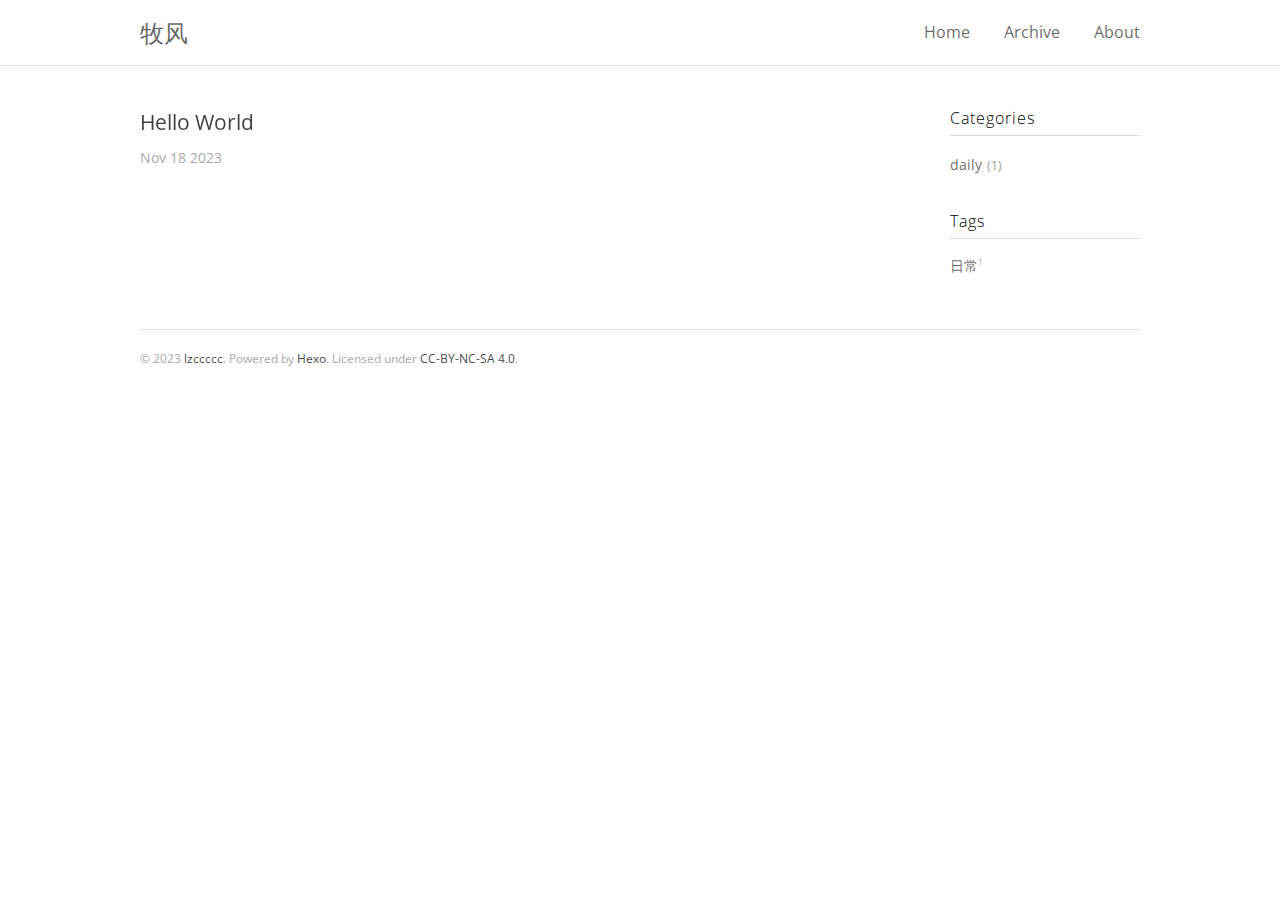
==== index.html @ 40849159 "update!" ====
<!DOCTYPE html>
<html lang="">
  <head>
    
<meta charset="UTF-8"/>
<meta http-equiv="X-UA-Compatible" content="IE=edge" />
<meta name="viewport" content="width=device-width,user-scalable=no,initial-scale=1,minimum-scale=1,maximum-scale=1">


<meta http-equiv="Cache-Control" content="no-transform" />
<meta http-equiv="Cache-Control" content="no-siteapp" />



  <meta name="description" content="lzccccc"/>








    <link rel="alternate" href="/default" title="牧风" >




    <link rel="shortcut icon" type="image/x-icon" href="/favicon.ico?v=1.1"/>



<link rel="canonical" href="https://lzc.ink/"/>


<meta name="description" content="lzccccc">
<meta property="og:type" content="website">
<meta property="og:title" content="牧风">
<meta property="og:url" content="https://lzc.ink/index.html">
<meta property="og:site_name" content="牧风">
<meta property="og:description" content="lzccccc">
<meta property="og:locale" content="en_US">
<meta property="article:author" content="lzccccc">
<meta name="twitter:card" content="summary">


<link rel="stylesheet" type="text/css" href="/css/style.css?v=1.1"/>
<link href='https://fonts.googleapis.com/css?family=Open+Sans' rel='stylesheet'>





<script type="text/javascript">
  var themeConfig = {
    fancybox: {
      enable: false
    },
  };
</script>




    





    





    <title> 牧风 - lzccccc</title>
  <meta name="generator" content="Hexo 7.0.0"></head>

  <body>
    <div id="main-container">
      <header id="mnh-header"><div class="site-header-inner">
    <h1 class="site-title">
        <a href="/." class="logo">牧风</a>
    </h1>

    <nav id="nav-top">
        
            <ul id="menu-top" class="nav-top-items">
                
                    <li class="menu-item">
                        <a href="/">
                            
                            
                                Home
                            
                        </a>
                    </li>
                
                    <li class="menu-item">
                        <a href="/archives">
                            
                            
                                Archive
                            
                        </a>
                    </li>
                
                    <li class="menu-item">
                        <a href="/about">
                            
                            
                                About
                            
                        </a>
                    </li>
                
                
            </ul>
        
    </nav>

</div>

      </header>
      <div id="mnh-content">
        
    <div id="primary" class="home">
        
            
  <article class="post">
    <header class="post-header">
      <h1 class="post-title">
        
          <a class="post-link" href="/daily/hello-world/">Hello World</a>
        
      </h1>

      <time class="post-time">
          Nov 18 2023
      </time>
    </header>



    
        <div class="post-excerpt post-content">
            
            

            
          

    
  </article>

        
        
  <nav class="pagination">
    
    
  </nav>

    </div>
    <div id="secondary">
    

    
    <section id="tags" class="widget-area widget_categories">
        <h3 class="widget-title">Categories</h3>
        <ul class="category-list"><li class="category-list-item"><a class="category-list-link" href="/categories/daily/">daily</a><span class="category-list-count">1</span></li></ul>
    </section>


    
    <section id="tags" class="widget-area widget_tags">
        <h3 class="widget-title">Tags</h3>
        <ul class="tag-list" itemprop="keywords"><li class="tag-list-item"><a class="tag-list-link" href="/tags/%E6%97%A5%E5%B8%B8/" rel="tag">日常</a><span class="tag-list-count">1</span></li></ul>
    </section>


</div>


      </div>

      <footer id="mnh-footer"><span class="footer-content-container">
    <span class="footer-item">
        
            &copy;
        
        2023
    </span>
    
        
        <span class="footer-item footer-author">
            <a class="hexo-link" target="_blank" rel="noopener" href="https://github.com/mufengdot">lzccccc</a>.
        </span>
    
    <span class="footer-item powered-by">
        Powered by <a class="hexo-link" target="_blank" rel="noopener" href="https://hexo.io/">Hexo</a>.
    </span>
    
    
        <span class="footer-item footer-license">
            Licensed under <a class="hexo-link" target="_blank" rel="noopener" href="https://creativecommons.org/licenses/by-nc-sa/4.0/">CC-BY-NC-SA 4.0</a>.
        </span>
    
</span>

      </footer>

      <div class="back-to-top" id="back-to-top">
        <i class="iconfont icon-up"></i>
      </div>
    </div>
    


    


    




  
    <script type="text/javascript" src="/lib/jquery/jquery-3.1.1.min.js"></script>
  

  

    <script type="text/javascript" src="/js/src/theme.js?v=1.1"></script>
<script type="text/javascript" src="/js/src/bootstrap.js?v=1.1"></script>

    

  </body>
</html>
---- css/style.css ----
/*! normalize.css v3.0.2 | MIT License | git.io/normalize */
/**
 * 1. Set default font family to sans-serif.
 * 2. Prevent iOS text size adjust after orientation change, without disabling
 *    user zoom.
 */
html {
  font-family: sans-serif; /* 1 */
  -ms-text-size-adjust: 100%; /* 2 */
  -webkit-text-size-adjust: 100%; /* 2 */
}

/**
 * Remove default margin.
 */
body {
  margin: 0;
}

/* HTML5 display definitions
   ========================================================================== */
/**
 * Correct `block` display not defined for any HTML5 element in IE 8/9.
 * Correct `block` display not defined for `details` or `summary` in IE 10/11
 * and Firefox.
 * Correct `block` display not defined for `main` in IE 11.
 */
article,
aside,
details,
figcaption,
figure,
footer,
header,
hgroup,
main,
menu,
nav,
section,
summary {
  display: block;
}

/**
 * 1. Correct `inline-block` display not defined in IE 8/9.
 * 2. Normalize vertical alignment of `progress` in Chrome, Firefox, and Opera.
 */
audio,
canvas,
progress,
video {
  display: inline-block; /* 1 */
  vertical-align: baseline; /* 2 */
}

/**
 * Prevent modern browsers from displaying `audio` without controls.
 * Remove excess height in iOS 5 devices.
 */
audio:not([controls]) {
  display: none;
  height: 0;
}

/**
 * Address `[hidden]` styling not present in IE 8/9/10.
 * Hide the `template` element in IE 8/9/11, Safari, and Firefox < 22.
 */
[hidden],
template {
  display: none;
}

/* Links
   ========================================================================== */
/**
 * Remove the gray background color from active links in IE 10.
 */
a {
  background-color: transparent;
}

/**
 * Improve readability when focused and also mouse hovered in all browsers.
 */
a:active,
a:hover {
  outline: 0;
}

/* Text-level semantics
   ========================================================================== */
/**
 * Address styling not present in IE 8/9/10/11, Safari, and Chrome.
 */
abbr[title] {
  border-bottom: 1px dotted;
}

/**
 * Address style set to `bolder` in Firefox 4+, Safari, and Chrome.
 */
b,
strong {
  font-weight: bold;
}

/**
 * Address styling not present in Safari and Chrome.
 */
dfn {
  font-style: italic;
}

/**
 * Address variable `h1`&'p' font-size and margin within `section` and `article`
 * contexts in Firefox 4+, Safari, and Chrome.
 */
h1 {
  font-size: 2em;
  margin: 0.67em 0;
}

/**
 * Address styling not present in IE 8/9.
 */
mark {
  background: #ff0;
  color: #000;
}

/**
 * Address inconsistent and variable font size in all browsers.
 */
small {
  font-size: 80%;
}

/**
 * Prevent `sub` and `sup` affecting `line-height` in all browsers.
 */
sub,
sup {
  font-size: 75%;
  line-height: 0;
  position: relative;
  vertical-align: baseline;
}

sup {
  top: -0.5em;
}

sub {
  bottom: -0.25em;
}

/* Embedded content
   ========================================================================== */
/**
 * Remove border when inside `a` element in IE 8/9/10.
 */
img {
  border: 0;
}

/**
 * Correct overflow not hidden in IE 9/10/11.
 */
svg:not(:root) {
  overflow: hidden;
}

/* Grouping content
   ========================================================================== */
/**
 * Address margin not present in IE 8/9 and Safari.
 */
figure {
  margin: 1em 40px;
}

/**
 * Address differences between Firefox and other browsers.
 */
hr {
  margin-top: 52px;
  margin-bottom: 42px;
  display: block;
  border: 0;
  text-align: center;
}

/**
 * Contain overflow in all browsers.
 */
pre {
  overflow: auto;
}

/**
 * Address odd `em`-unit font size rendering in all browsers.
 */
code,
kbd,
pre,
samp {
  font-family: monospace, monospace;
  font-size: 1em;
}

/* Forms
   ========================================================================== */
/**
 * Known limitation: by default, Chrome and Safari on OS X allow very limited
 * styling of `select`, unless a `border` property is set.
 */
/**
 * 1. Correct color not being inherited.
 *    Known issue: affects color of disabled elements.
 * 2. Correct font properties not being inherited.
 * 3. Address margins set differently in Firefox 4+, Safari, and Chrome.
 */
button,
input,
optgroup,
select,
textarea {
  color: inherit; /* 1 */
  font: inherit; /* 2 */
  margin: 0; /* 3 */
}

/**
 * Address `overflow` set to `hidden` in IE 8/9/10/11.
 */
button {
  overflow: visible;
}

/**
 * Address inconsistent `text-transform` inheritance for `button` and `select`.
 * All other form control elements do not inherit `text-transform` values.
 * Correct `button` style inheritance in Firefox, IE 8/9/10/11, and Opera.
 * Correct `select` style inheritance in Firefox.
 */
button,
select {
  text-transform: none;
}

/**
 * 1. Avoid the WebKit bug in Android 4.0.* where (2) destroys native `audio`
 *    and `video` controls.
 * 2. Correct inability to style clickable `input` types in iOS.
 * 3. Improve usability and consistency of cursor style between image-type
 *    `input` and others.
 */
button,
html input[type=button],
input[type=reset],
input[type=submit] {
  -webkit-appearance: button; /* 2 */
  cursor: pointer; /* 3 */
}

/**
 * Re-set default cursor for disabled elements.
 */
button[disabled],
html input[disabled] {
  cursor: default;
}

/**
 * Remove inner padding and border in Firefox 4+.
 */
button::-moz-focus-inner,
input::-moz-focus-inner {
  border: 0;
  padding: 0;
}

/**
 * Address Firefox 4+ setting `line-height` on `input` using `!important` in
 * the UA stylesheet.
 */
input {
  line-height: normal;
}

/**
 * It's recommended that you don't attempt to style these elements.
 * Firefox's implementation doesn't respect box-sizing, padding, or width.
 *
 * 1. Address box sizing set to `content-box` in IE 8/9/10.
 * 2. Remove excess padding in IE 8/9/10.
 */
input[type=checkbox],
input[type=radio] {
  box-sizing: border-box; /* 1 */
  padding: 0; /* 2 */
}

/**
 * Fix the cursor style for Chrome's increment/decrement buttons. For certain
 * `font-size` values of the `input`, it causes the cursor style of the
 * decrement button to change from `default` to `text`.
 */
input[type=number]::-webkit-inner-spin-button,
input[type=number]::-webkit-outer-spin-button {
  height: auto;
}

/**
 * 1. Address `appearance` set to `searchfield` in Safari and Chrome.
 * 2. Address `box-sizing` set to `border-box` in Safari and Chrome
 *    (include `-moz` to future-proof).
 */
input[type=search] {
  -webkit-appearance: textfield; /* 1 */
  -moz-box-sizing: content-box;
  -webkit-box-sizing: content-box; /* 2 */
  box-sizing: content-box;
}

/**
 * Remove inner padding and search cancel button in Safari and Chrome on OS X.
 * Safari (but not Chrome) clips the cancel button when the search input has
 * padding (and `textfield` appearance).
 */
input[type=search]::-webkit-search-cancel-button,
input[type=search]::-webkit-search-decoration {
  -webkit-appearance: none;
}

/**
 * Define consistent border, margin, and padding.
 */
fieldset {
  border: 1px solid #c0c0c0;
  margin: 0 2px;
  padding: 0.35em 0.625em 0.75em;
}

/**
 * 1. Correct `color` not being inherited in IE 8/9/10/11.
 * 2. Remove padding so people aren't caught out if they zero out fieldsets.
 */
legend {
  border: 0; /* 1 */
  padding: 0; /* 2 */
}

/**
 * Remove default vertical scrollbar in IE 8/9/10/11.
 */
textarea {
  overflow: auto;
}

/**
 * Don't inherit the `font-weight` (applied by a rule above).
 * NOTE: the default cannot safely be changed in Chrome and Safari on OS X.
 */
optgroup {
  font-weight: bold;
}

/* Tables
   ========================================================================== */
/**
 * Remove most spacing between table cells.
 */
table {
  border-collapse: collapse;
  border-spacing: 0;
}

td,
th {
  padding: 0;
}

sup {
  font-size: 0.6em;
  opacity: 0.6;
}

p {
  text-align: justify;
}

html {
  font-size: 16px;
  box-sizing: border-box;
}

body {
  padding: 0;
  margin: 0;
  font-family: "Open Sans", "PingFang SC", "Hiragino Sans GB", "Microsoft Yahei", "Microsoft Jhenghei", sans-serif;
  font-weight: 400;
  -webkit-font-smoothing: antialiased;
  -moz-osx-font-smoothing: grayscale;
  line-height: 1.5;
  color: rgba(0, 0, 0, 0.75);
  background: #fefefe;
  scroll-behavior: smooth;
  vertical-align: baseline;
}

img {
  max-width: 100%;
  height: auto;
  display: inline-block;
  vertical-align: middle;
}

a {
  color: rgba(0, 0, 0, 0.75);
  text-decoration: none;
}

h1 {
  font-size: 1.5rem;
  font-family: "Open Sans", "PingFang SC", "Hiragino Sans GB", "Microsoft Yahei", "Microsoft Jhenghei", sans-serif;
}

h2 {
  font-size: 1.4rem;
  font-family: "Open Sans", "PingFang SC", "Hiragino Sans GB", "Microsoft Yahei", "Microsoft Jhenghei", sans-serif;
}

h3 {
  font-size: 1.3rem;
  font-family: "Open Sans", "PingFang SC", "Hiragino Sans GB", "Microsoft Yahei", "Microsoft Jhenghei", sans-serif;
}

h4 {
  font-size: 1.2rem;
  font-family: "Open Sans", "PingFang SC", "Hiragino Sans GB", "Microsoft Yahei", "Microsoft Jhenghei", sans-serif;
}

h5 {
  font-size: 1.1rem;
  font-family: "Open Sans", "PingFang SC", "Hiragino Sans GB", "Microsoft Yahei", "Microsoft Jhenghei", sans-serif;
}

h6 {
  font-size: 1rem;
  font-family: "Open Sans", "PingFang SC", "Hiragino Sans GB", "Microsoft Yahei", "Microsoft Jhenghei", sans-serif;
}

.content-wrapper {
  padding: 0 20px;
}

.video-container {
  position: relative;
  padding-bottom: 56.25%; /* 16:9 */
  padding-top: 25px;
  height: 0;
}

.video-container iframe {
  position: absolute;
  top: 0;
  left: 0;
  width: 100%;
  height: 100%;
}

.btn {
  display: inline-block;
  padding: 5px 10px;
  font-size: 14px;
  margin-top: 1em;
  color: rgba(0, 0, 0, 0.75);
  background: #fff;
  border: 1px solid rgba(0, 0, 0, 0.75);
  text-decoration: none;
}

p {
  margin: 0 0 20px 0;
}

#mnh-content {
  margin: 0 auto;
  width: 90%;
  max-width: 1000px;
}

#primary.home {
  width: 73%;
  float: left;
}

#primary {
  max-width: 850px;
  margin: 0 auto;
}

@media only screen and (max-width: 750px) {
  .site-header-inner, .content {
    width: 90%;
  }
  #secondary {
    display: none;
  }
  #primary.home {
    width: 100%;
  }
}
#main-container {
  display: flex;
  flex-direction: column;
}

.header {
  padding: 20px 20px;
}
.header:before, .header:after {
  content: " ";
  display: table;
}
.header:after {
  clear: both;
}

@media only screen and (max-width: 750px) {
  .header {
    padding: 20px 0 0;
    text-align: center;
  }
}
#mnh-header {
  z-index: 9;
  top: 0;
  right: 0;
  left: 0;
  border-bottom: 1px solid #e1e1e1;
}

.site-header-inner {
  height: 65px;
  line-height: 65px;
  max-width: 1000px;
  margin: 0 auto;
  width: 90%;
}

.site-title {
  text-align: left;
  display: inline-block;
  margin: 0 auto;
  font-weight: 400;
  font-size: 24px;
  color: rgba(0, 0, 0, 0.7);
}
.site-title a {
  color: rgba(0, 0, 0, 0.6);
}

#nav-top {
  float: right;
}
#nav-top .nav-top-items {
  list-style: none;
  padding-left: 0px;
  margin: 0 auto;
}
#nav-top .nav-top-items .menu-item {
  font-size: 16px;
  margin-left: 30px;
  display: inline-block;
}
#nav-top .nav-top-items .menu-item a {
  color: rgba(0, 0, 0, 0.6);
}

.posts {
  margin-bottom: 20px;
  border-bottom: 1px solid #eee;
}

.post {
  padding: 40px 0;
}
.post + .post {
  border-top: 1px solid #eee;
}
.post .post-excerpt img {
  padding-top: 0.5em;
}
.post .post-header .post-title {
  margin: 0 0 10px;
  line-height: 1.4;
  font-size: 1.3em;
  font-weight: 400;
  font-family: "Open Sans", "PingFang SC", "Hiragino Sans GB", "Microsoft Yahei", "Microsoft Jhenghei", sans-serif;
}
.post .post-header .post-link {
  display: inline-block;
  vertical-align: middle;
  transform: translateZ(0);
  backface-visibility: hidden;
  box-shadow: 0 0 1px transparent;
  position: relative;
  overflow: hidden;
}
.post .post-header .post-link.active:before, .post .post-header .post-link:active:before, .post .post-header .post-link:focus:before, .post .post-header .post-link:hover:before {
  right: 0;
  left: 0;
}
.post .post-time {
  color: #aaa;
  display: block;
  font-size: 14px;
  margin-bottom: 10px;
}
.post .post-excerpt p {
  margin: 0 0 16px;
}
.post .post-content {
  margin-bottom: 40px;
}
.post .post-content h1 {
  font-size: 1.3em;
  font-weight: 400;
  font-family: "Open Sans", "PingFang SC", "Hiragino Sans GB", "Microsoft Yahei", "Microsoft Jhenghei", sans-serif;
  margin-top: 1.2em;
}
.post .post-content h2 {
  font-size: 1.3em;
  font-weight: 400;
  font-family: "Open Sans", "PingFang SC", "Hiragino Sans GB", "Microsoft Yahei", "Microsoft Jhenghei", sans-serif;
  margin-top: 1.2em;
}
.post .post-content h3 {
  font-size: 1.3em;
  font-weight: 400;
  font-family: "Open Sans", "PingFang SC", "Hiragino Sans GB", "Microsoft Yahei", "Microsoft Jhenghei", sans-serif;
  margin-top: 1.2em;
}
.post .post-content h4 {
  font-size: 1.3em;
  font-weight: 400;
  font-family: "Open Sans", "PingFang SC", "Hiragino Sans GB", "Microsoft Yahei", "Microsoft Jhenghei", sans-serif;
  margin-top: 1.2em;
}
.post .post-content h5 {
  font-size: 1.3em;
  font-weight: 400;
  font-family: "Open Sans", "PingFang SC", "Hiragino Sans GB", "Microsoft Yahei", "Microsoft Jhenghei", sans-serif;
  margin-top: 1.2em;
}
.post .post-content h6 {
  font-size: 1.3em;
  font-weight: 400;
  font-family: "Open Sans", "PingFang SC", "Hiragino Sans GB", "Microsoft Yahei", "Microsoft Jhenghei", sans-serif;
  margin-top: 1.2em;
}
.post .post-content .headerlink:hover {
  border-bottom: 0;
}
.post .post-content .headerlink::before {
  margin-right: 5px;
  font-size: 1.1em;
  color: #4D89FB;
}
.post .post-content a {
  color: #4D89FB;
  word-break: break-all;
}
.post .post-content a:hover {
  border-bottom: 1px solid #4D89FB;
}
.post .post-content a.fancybox {
  border: 0;
}
.post .post-content blockquote {
  margin: 2em 0;
  padding-left: 10px;
  position: relative;
  color: rgba(0, 0, 0, 0.6);
  background-color: #fff;
  border-left: 2px solid #aaa;
}
.post .post-content blockquote p {
  margin: 0;
}
.post .post-content img {
  display: inline-block;
  max-width: 100%;
}
.post .post-content > table {
  max-width: 100%;
  margin: 10px 0;
  border-spacing: 0;
}
.post .post-content > table th, .post .post-content > table td {
  padding: 5px 15px;
  border: 1px double #f0f0f0;
  text-align: left;
}
.post .post-content code, .post .post-content pre {
  padding: 7px;
  font-size: 13px;
  font-family: "Open Sans", "PingFang SC", "Hiragino Sans GB", "Microsoft Yahei", "Microsoft Jhenghei", sans-serif;
  background: #F8F8F8;
}
.post .post-content code {
  padding: 3px 5px;
  color: #000;
}
.post .post-content .highlight {
  margin: 1em 0;
  overflow-x: auto;
  box-shadow: 1px 1px 2px rgba(0, 0, 0, 0.125);
}
.post .post-content .highlight table {
  position: relative;
}
.post .post-content .highlight table::after {
  position: absolute;
  top: 0;
  right: 0;
  left: 0;
  padding: 2px 7px;
  font-size: 13px;
  font-weight: bold;
  color: #cacaca;
  background: #f0f0f0;
  content: "Code";
}
.post .post-content .highlight.html > ::after {
  content: "HTML";
}
.post .post-content .highlight.js > ::after {
  content: "JavaScript";
}
.post .post-content .highlight.bash > ::after {
  content: "Bash";
}
.post .post-content .highlight.css > ::after {
  content: "CSS";
}
.post .post-content .highlight.scss > ::after {
  content: "Scss";
}
.post .post-content .highlight.java > ::after {
  content: "Java";
}
.post .post-content .highlight.xml > ::after {
  content: "XML";
}
.post .post-content .highlight.python > ::after {
  content: "Python";
}
.post .post-content .highlight.json > ::after {
  content: "JSON";
}
.post .post-content .highlight.swift > ::after {
  content: "Swift";
}
.post .post-content .highlight.ruby > ::after {
  content: "Ruby";
}
.post .post-content .highlight.php > ::after {
  content: "PHP";
}
.post .post-content .highlight.c > ::after {
  content: "C";
}
.post .post-content .highlight.cpp > ::after {
  content: "C++";
}
.post .post-content .highlight.scheme > ::after {
  content: "Scheme";
}
.post .post-content .highlight.objectivec > ::after {
  content: "Objective-C";
}
.post .post-content .highlight.yml > ::after {
  content: "YAML";
}
.post .post-content .highlight.stylus > ::after {
  content: "Stylus";
}
.post .post-content .highlight .code pre {
  margin: 0;
  padding: 30px 10px 10px;
}
.post .post-content .highlight .gutter {
  width: 10px;
  color: #cacaca;
}
.post .post-content .highlight .gutter pre {
  margin: 0;
  padding: 30px 7px 10px;
}
.post .post-content .highlight .line {
  height: 20px;
}
.post .post-content .highlight table, .post .post-content .highlight tr, .post .post-content .highlight td {
  margin: 0;
  padding: 0;
  width: 100%;
  border-collapse: collapse;
}
.post .post-content .highlight .code .comment,
.post .post-content .highlight .code .quote {
  color: #93a1a1;
}
.post .post-content .highlight .code .keyword,
.post .post-content .highlight .code .selector-tag,
.post .post-content .highlight .code .addition {
  color: #859900;
}
.post .post-content .highlight .code .number,
.post .post-content .highlight .code .string,
.post .post-content .highlight .code .meta .meta-string,
.post .post-content .highlight .code .literal,
.post .post-content .highlight .code .doctag,
.post .post-content .highlight .code .regexp {
  color: #2aa198;
}
.post .post-content .highlight .code .attribute,
.post .post-content .highlight .code .attr,
.post .post-content .highlight .code .variable,
.post .post-content .highlight .code .template-variable,
.post .post-content .highlight .code .class .title,
.post .post-content .highlight .code .type {
  color: #b58900;
}
.post .post-content .highlight .code .symbol,
.post .post-content .highlight .code .bullet,
.post .post-content .highlight .code .subst,
.post .post-content .highlight .code .meta,
.post .post-content .highlight .code .meta .keyword,
.post .post-content .highlight .code .selector-attr,
.post .post-content .highlight .code .selector-pseudo,
.post .post-content .highlight .code .link {
  color: #cb4b16;
}
.post .post-content .highlight .code .built_in,
.post .post-content .highlight .code .deletion {
  color: #dc322f;
}
.post .post-content .read-more .read-more-link {
  color: #4D89FB;
  font-size: 1.1em;
  font-family: "Open Sans", "PingFang SC", "Hiragino Sans GB", "Microsoft Yahei", "Microsoft Jhenghei", sans-serif;
}
.post .post-content .read-more .read-more-link:hover {
  border-bottom: 1px solid #4D89FB;
}
.post .post-footer {
  margin-top: 20px;
  border-top: 1px solid #eee;
  font-family: "Open Sans", "PingFang SC", "Hiragino Sans GB", "Microsoft Yahei", "Microsoft Jhenghei", sans-serif;
}
.post .post-footer .post-tags {
  padding: 15px 0;
}
.post .post-footer .post-tags a {
  margin-right: 5px;
  color: #4D89FB;
  word-break: break-all;
}
.post .post-footer .post-tags a::before {
  content: "#";
}
.post .post-footer .post-nav {
  margin: 1em 0;
}
.post .post-footer .post-nav:before, .post .post-footer .post-nav:after {
  content: " ";
  display: table;
}
.post .post-footer .post-nav:after {
  clear: both;
}
.post .post-footer .post-nav .prev,
.post .post-footer .post-nav .next {
  font-weight: 400;
  font-size: 16px;
  color: rgba(0, 0, 0, 0.75);
  font-family: "Open Sans", "PingFang SC", "Hiragino Sans GB", "Microsoft Yahei", "Microsoft Jhenghei", sans-serif;
  transition-property: transform;
  transition-timing-function: ease-out;
  transition-duration: 0.3s;
}
.post .post-footer .post-nav .prev {
  float: left;
}
.post .post-footer .post-nav .prev:hover {
  color: #4D89FB;
  transform: translateX(-4px);
}
.post .post-footer .post-nav .next {
  float: right;
}
.post .post-footer .post-nav .next:hover {
  color: #4D89FB;
  transform: translateX(4px);
}
.post .post-footer .post-nav .nav-mobile {
  display: none;
}
@media only screen and (max-width: 750px) {
  .post .post-footer .post-nav .nav-default {
    display: none;
  }
  .post .post-footer .post-nav .nav-mobile {
    display: inline;
  }
}

.pagination {
  padding-bottom: 1.2em;
}
.pagination:before, .pagination:after {
  content: " ";
  display: table;
}
.pagination:after {
  clear: both;
}
.pagination .prev,
.pagination .next {
  font-weight: 400;
  font-size: 16px;
  font-family: "Open Sans", "PingFang SC", "Hiragino Sans GB", "Microsoft Yahei", "Microsoft Jhenghei", sans-serif;
  transition-property: transform;
  transition-timing-function: ease-out;
  transition-duration: 0.3s;
}
.pagination .prev {
  float: left;
}
.pagination .prev:hover {
  color: #4D89FB;
  transform: translateX(-4px);
}
.pagination .next {
  float: right;
}
.pagination .next:hover {
  color: #4D89FB;
  transform: translateX(4px);
}

#secondary {
  width: 19%;
  float: right;
  padding-top: 40px;
  color: rgba(0, 0, 0, 0.6);
}
#secondary ol, #secondary ul {
  list-style: none;
}

.widget-area {
  font-size: 14px;
}
.widget-area ul {
  padding-left: 0;
}
.widget-area h3 {
  margin-top: 0;
  color: #000;
}
.widget-area .widget-title {
  font-size: 16px;
  letter-spacing: 1px;
  padding-bottom: 5px;
  font-weight: 300;
  border-bottom: 1px solid #ddd;
}
.widget-area .category-list-item {
  line-height: 1.9;
}
.widget-area .category-list-item .category-list-link {
  color: rgba(0, 0, 0, 0.6);
}
.widget-area .category-list-item .category-list-count {
  padding-left: 5px;
  color: #999;
  font-size: 0.85em;
}
.widget-area .category-list-item .category-list-count:before {
  content: "(";
}
.widget-area .category-list-item .category-list-count:after {
  content: ")";
}

.widget-area + .widget-area {
  margin-top: 30px;
}

.widget_tags .tag-list-item {
  padding: 0 10px 7px 0;
  font-size: 14px;
  text-transform: uppercase;
  border: 1px solid #ff;
  display: inline-block;
  background: #fff;
}
.widget_tags .tag-list-item .tag-list-link {
  color: rgba(0, 0, 0, 0.6);
}
.widget_tags .tag-list-count {
  vertical-align: super;
  font-size: 0.6em;
  opacity: 0.6;
  top: -0.5em;
}

.footer {
  margin-top: 2em;
}

#mnh-footer {
  width: 90%;
  margin: 32px auto 0;
  padding: 20px 0;
  border-top: 1px solid #e1e1e1;
  color: #aaa;
  font-size: 12px;
  max-width: 1000px;
  display: block;
  overflow: hidden;
}

.archive {
  margin: 2em 0px;
  line-height: 1.6;
}
.archive .archive-post + .collection-title {
  margin-top: 30px;
}
.archive .archive-title {
  font-family: "Open Sans", "PingFang SC", "Hiragino Sans GB", "Microsoft Yahei", "Microsoft Jhenghei", sans-serif;
}
.archive .archive-title.tag, .archive .archive-title.category {
  margin: 15px 0;
}
.archive .archive-title .archive-name {
  margin: 0;
  display: inline-block;
  font-weight: 400;
  font-size: 29px;
  line-height: 31px;
}
.archive .collection-title {
  font-family: "Open Sans", "PingFang SC", "Hiragino Sans GB", "Microsoft Yahei", "Microsoft Jhenghei", sans-serif;
  font-size: 29px;
}
.archive .collection-title .archive-year {
  margin: 18px 0;
  font-weight: 400;
  font-size: 29px;
  line-height: 34px;
}
.archive .archive-post {
  margin: 15px 0;
}
.archive .archive-post .archive-post-time {
  float: left;
  overflow: hidden;
  color: #aaa;
  font-size: 14px;
  line-height: 25px;
  display: block;
}
.archive .archive-post .archive-post-title {
  margin-left: 85px;
  display: block;
}
.archive .archive-post .archive-post-title .archive-post-link {
  color: rgb(51, 51, 51);
}
.archive .archive-post::first-child {
  margin-top: 20px;
}
.archive .archive-post:hover {
  transition: 0.2s ease-out;
  transform: translateX(4px);
}
.archive .archive-post:hover .archive-post-time {
  color: #4D89FB;
}
.archive .archive-post:hover .archive-post-title .archive-post-link {
  color: #4D89FB;
}

.tag-cloud {
  margin: 2em 0 3em;
  text-align: center;
  font-family: "Open Sans", "PingFang SC", "Hiragino Sans GB", "Microsoft Yahei", "Microsoft Jhenghei", sans-serif;
}
.tag-cloud .tag-cloud-title {
  display: inline-block;
  font-size: 18px;
  color: #4D89FB;
  border-bottom: 2px solid #4D89FB;
}
.tag-cloud .tag-cloud-tags {
  margin: 10px 0;
}
.tag-cloud .tag-cloud-tags a {
  display: inline-block;
  position: relative;
  margin: 5px 10px;
  word-wrap: break-word;
  transition-duration: 0.2s;
  transition-property: transform;
  transition-timing-function: ease-out;
}
.tag-cloud .tag-cloud-tags a:active, .tag-cloud .tag-cloud-tags a:focus, .tag-cloud .tag-cloud-tags a:hover {
  color: #4D89FB;
  transform: scale(1.1);
}

.categories {
  margin: 2em 0 3em;
  text-align: center;
  font-family: "Open Sans", "PingFang SC", "Hiragino Sans GB", "Microsoft Yahei", "Microsoft Jhenghei", sans-serif;
}
.categories .categories-title {
  display: inline-block;
  font-size: 18px;
  color: #4D89FB;
  border-bottom: 2px solid #4D89FB;
}
.categories .categories-tags {
  margin: 10px 0;
}
.categories .categories-tags .category-link {
  display: inline-block;
  position: relative;
  margin: 5px 10px;
  word-wrap: break-word;
  transition-duration: 0.2s;
  transition-property: transform;
  transition-timing-function: ease-out;
}
.categories .categories-tags .category-link .category-count {
  display: inline-block;
  position: relative;
  top: -8px;
  right: -2px;
  color: #4D89FB;
  font-size: 12px;
}
.categories .categories-tags .category-link:active, .categories .categories-tags .category-link:focus, .categories .categories-tags .category-link:hover {
  color: #4D89FB;
  transform: scale(1.1);
}

@font-face {
  font-family: "iconfont"; /* project id 96542 */
  src: url("//at.alicdn.com/t/font_8gx15cdpiaz41jor.eot");
  src: url("//at.alicdn.com/t/font_8gx15cdpiaz41jor.eot?#iefix") format("embedded-opentype"), url("//at.alicdn.com/t/font_8gx15cdpiaz41jor.woff") format("woff"), url("//at.alicdn.com/t/font_8gx15cdpiaz41jor.ttf") format("truetype"), url("//at.alicdn.com/t/font_8gx15cdpiaz41jor.svg#iconfont") format("svg");
}
.iconfont {
  font-family: "iconfont" !important;
  font-style: normal;
  -webkit-font-smoothing: antialiased;
  -webkit-text-stroke-width: 0.2px;
  -moz-osx-font-smoothing: grayscale;
  cursor: pointer;
}

.icon-linkedin:before {
  content: "\e60d";
  position: relative;
  top: -2px;
}

.icon-twitter:before {
  content: "\e600";
}

.icon-weibo:before {
  content: "\e602";
}

.icon-stack-overflow:before {
  content: "\e603";
  font-size: 0.85em;
  position: relative;
  top: -4px;
}

.icon-email:before {
  content: "\e605";
  position: relative;
  top: -2px;
}

.icon-facebook:before {
  content: "\e601";
  font-size: 0.95em;
  position: relative;
  top: -2px;
}

.icon-github:before {
  content: "\e606";
  position: relative;
  top: -3px;
}

.icon-rss:before {
  content: "\e604";
}

.icon-google:before {
  content: "\e609";
}

.icon-zhihu:before {
  content: "\e607";
  font-size: 0.9em;
  position: relative;
  top: -2px;
}

.icon-heart:before {
  content: "\e608";
}

.icon-right:before {
  content: "\e60a";
}

.icon-left:before {
  content: "\e60b";
}

.icon-up:before {
  content: "\e60c";
}

.icon-search:before {
  content: "\e60e";
}

.icon-close:before {
  content: "\e60f";
}

.back-to-top {
  display: none;
  position: fixed;
  right: 20px;
  bottom: 20px;
  transition-property: transform;
  transition-timing-function: ease-out;
  transition-duration: 0.3s;
  z-index: 10;
}
.back-to-top:hover {
  transform: translateY(-5px);
}

@media only screen and (max-width: 750px) {
  .back-to-top {
    display: none !important;
  }
}
.search-container-mask {
  position: absolute;
  top: 0;
  left: 0;
  right: 0;
  bottom: 0;
  width: 100vw;
  height: 100vh;
  background: rgba(0, 0, 0, 0.3);
  z-index: 999;
  display: none;
}
.search-container-mask.active {
  display: block;
}
.search-container-mask .search-container .panel-block a {
  color: #363636;
  width: 100%;
}
.search-container-mask .search-container .panel-block em {
  background: rgba(84, 104, 255, 0.1);
  color: #5468ff;
  font-style: normal;
}
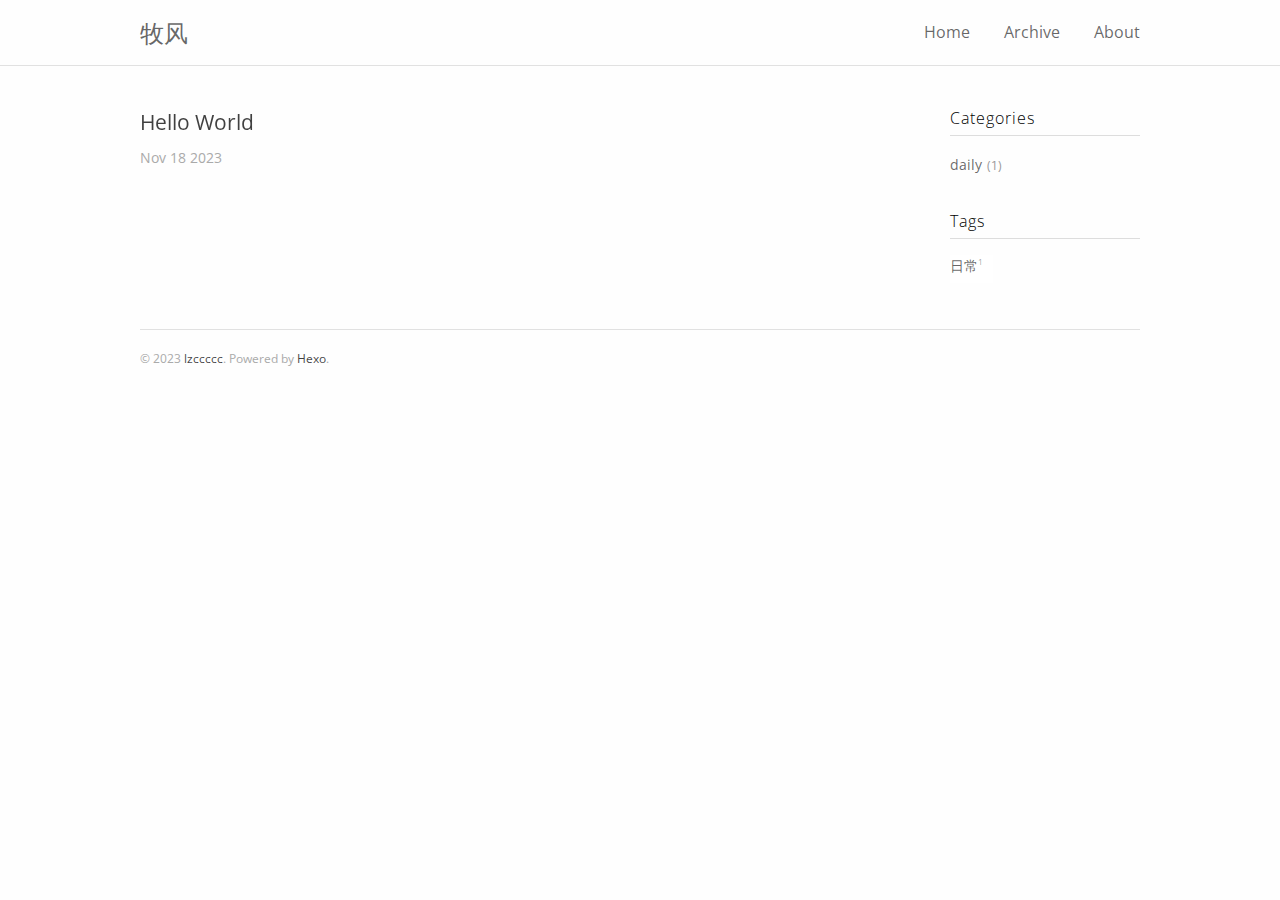
==== commit 83dc6b4b: "update!" ====
--- a/index.html
+++ b/index.html
@@ -200,12 +200,14 @@
     <span class="footer-item powered-by">
         Powered by <a class="hexo-link" target="_blank" rel="noopener" href="https://hexo.io/">Hexo</a>.
     </span>
+<!--
     
     
         <span class="footer-item footer-license">
             Licensed under <a class="hexo-link" target="_blank" rel="noopener" href="https://creativecommons.org/licenses/by-nc-sa/4.0/">CC-BY-NC-SA 4.0</a>.
         </span>
     
+-->
 </span>
 
       </footer>
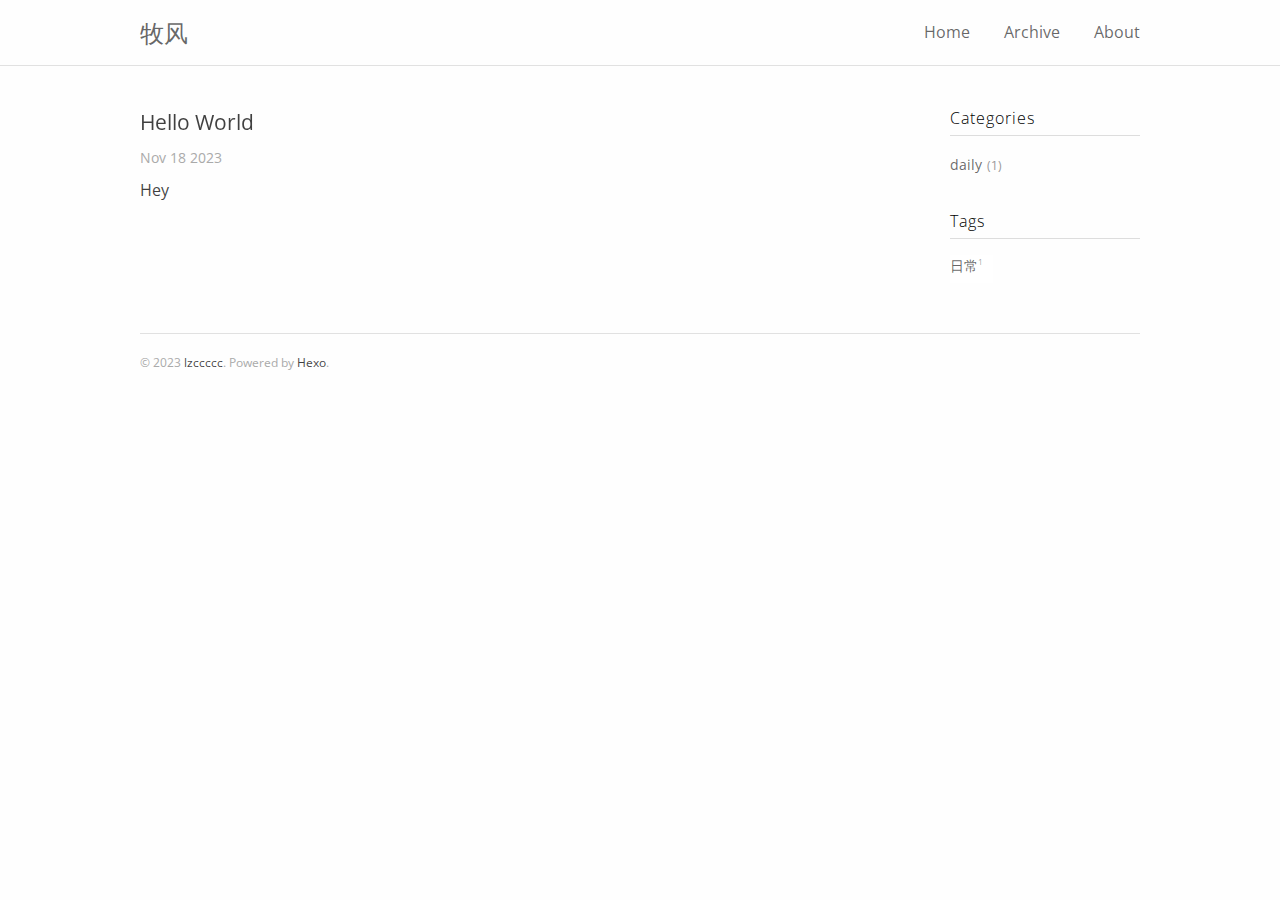
==== commit bfcad73f: "update!" ====
--- a/index.html
+++ b/index.html
@@ -147,7 +147,12 @@
         <div class="post-excerpt post-content">
             
             
-
+              
+            
+
+            
+              Hey
+        </div>
             
           
 
